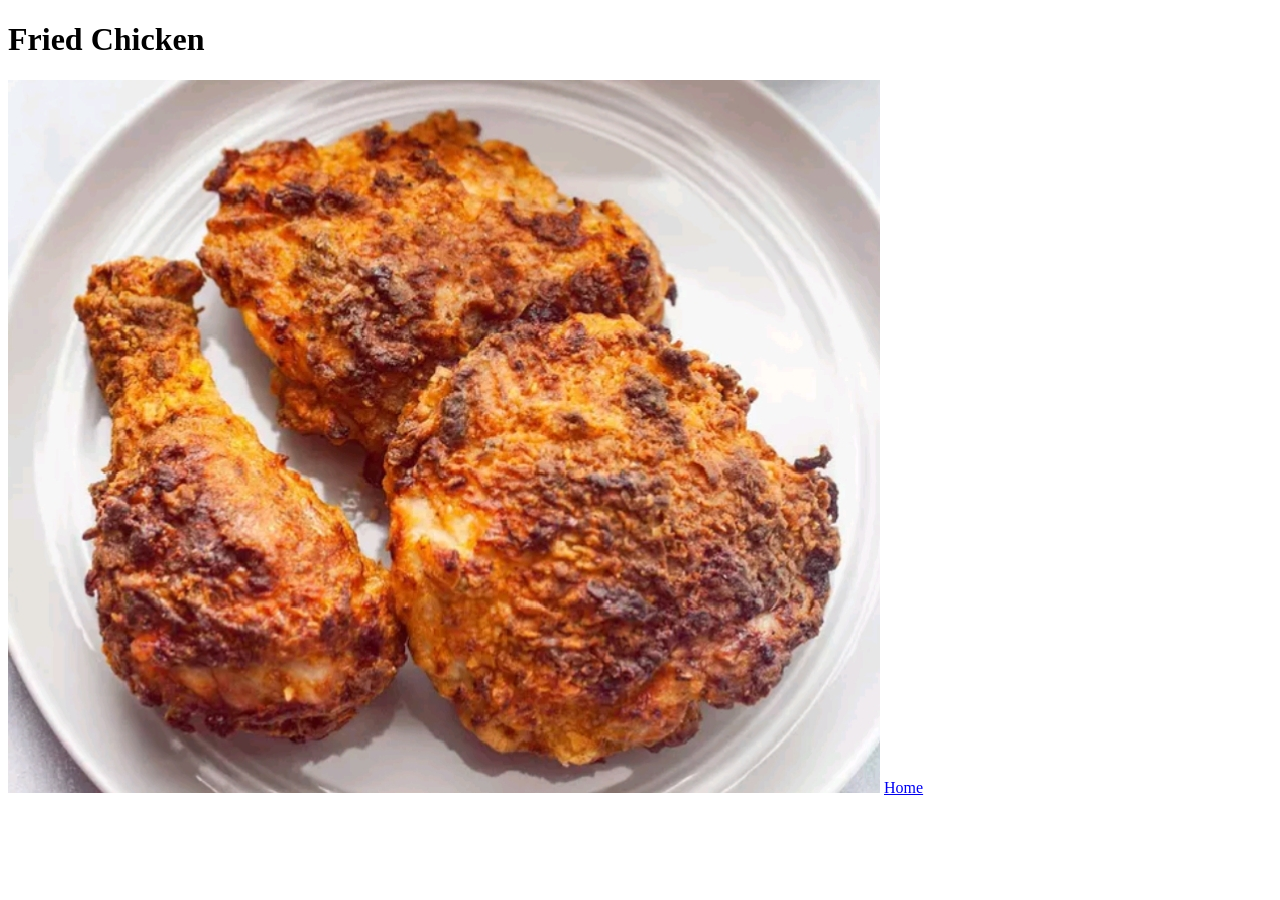
==== recipes/fried-chicken.html @ 27e3e632 "Add images and change links for proper redirection" ====
<!DOCTYPE html>
<html lang="en">
<head>
    <meta charset="UTF-8">
    <meta name="viewport" content="width=device-width, initial-scale=1.0">
    <title>Document</title>
</head>
<body>
    <h1>Fried Chicken</h1>
    <img src="../images/fried-chicken.jpg">
    <a href="../index.html">Home</a>
</body>
</html>
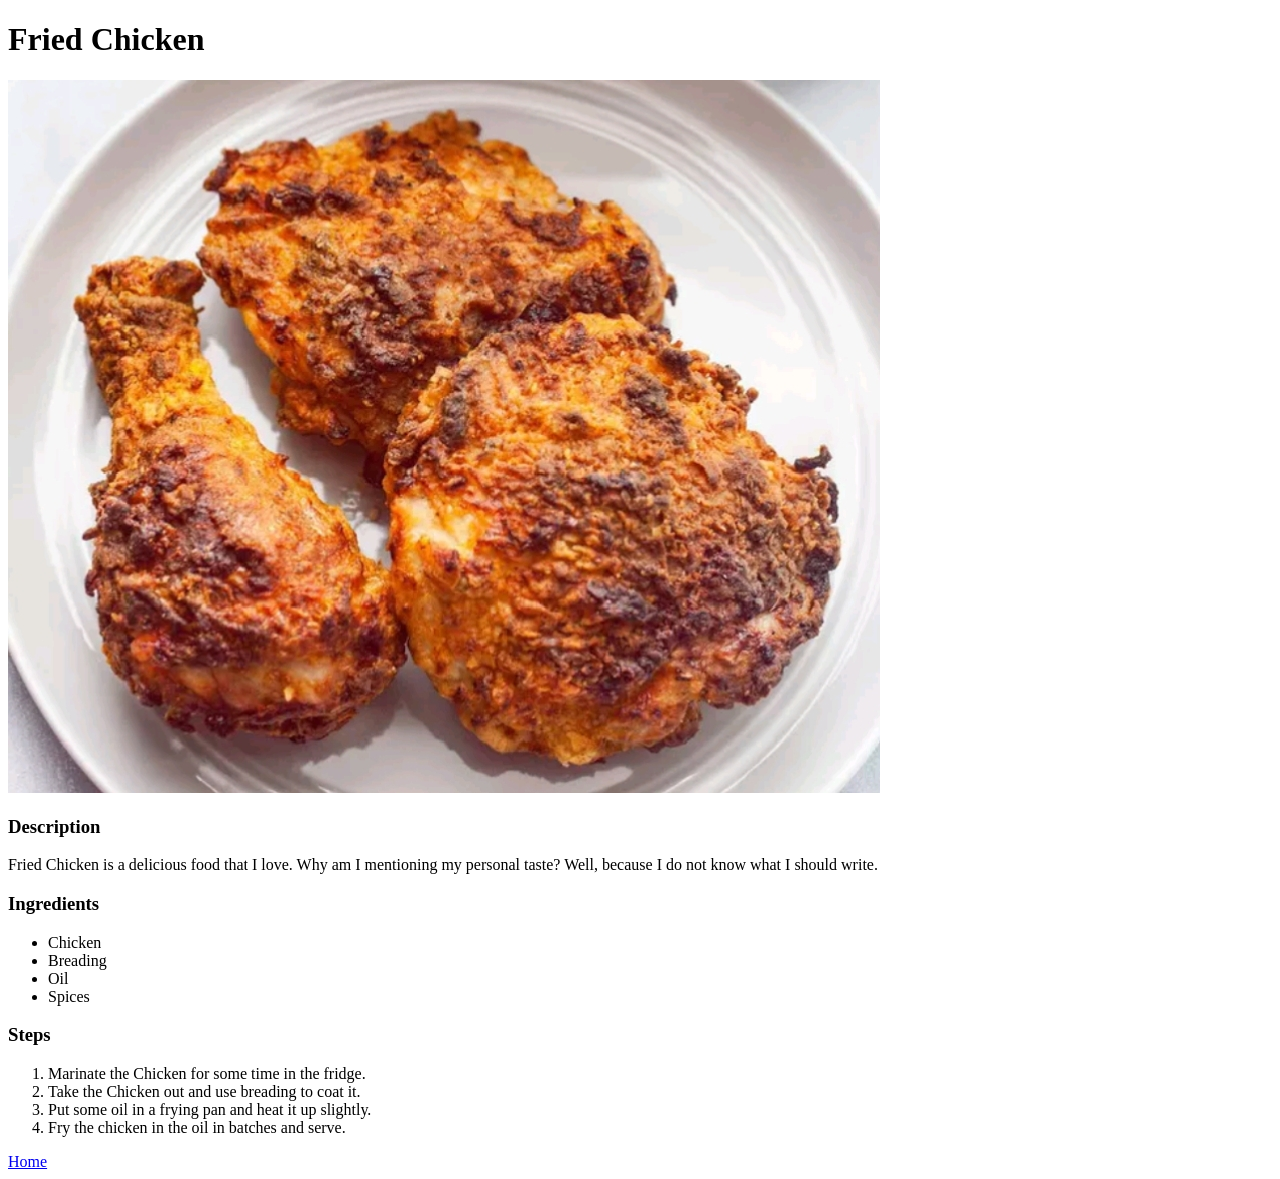
==== commit 1f94d9eb: "Add content to the recipe pages" ====
--- a/recipes/fried-chicken.html
+++ b/recipes/fried-chicken.html
@@ -7,7 +7,31 @@
 </head>
 <body>
     <h1>Fried Chicken</h1>
+
     <img src="../images/fried-chicken.jpg">
+
+    <h3>Description</h3>
+
+    <p>Fried Chicken is a delicious food that I love. Why am I mentioning my personal taste? Well, because I do not know what I should write.</p>
+
+    <h3>Ingredients</h3>
+
+    <ul>
+        <li>Chicken</li>
+        <li>Breading</li>
+        <li>Oil</li>
+        <li>Spices</li>
+    </ul>
+
+    <h3>Steps</h3>
+
+    <ol>
+        <li>Marinate the Chicken for some time in the fridge.</li>
+        <li>Take the Chicken out and use breading to coat it.</li>
+        <li>Put some oil in a frying pan and heat it up slightly.</li>
+        <li>Fry the chicken in the oil in batches and serve.</li>
+    </ol>
+
     <a href="../index.html">Home</a>
 </body>
 </html>
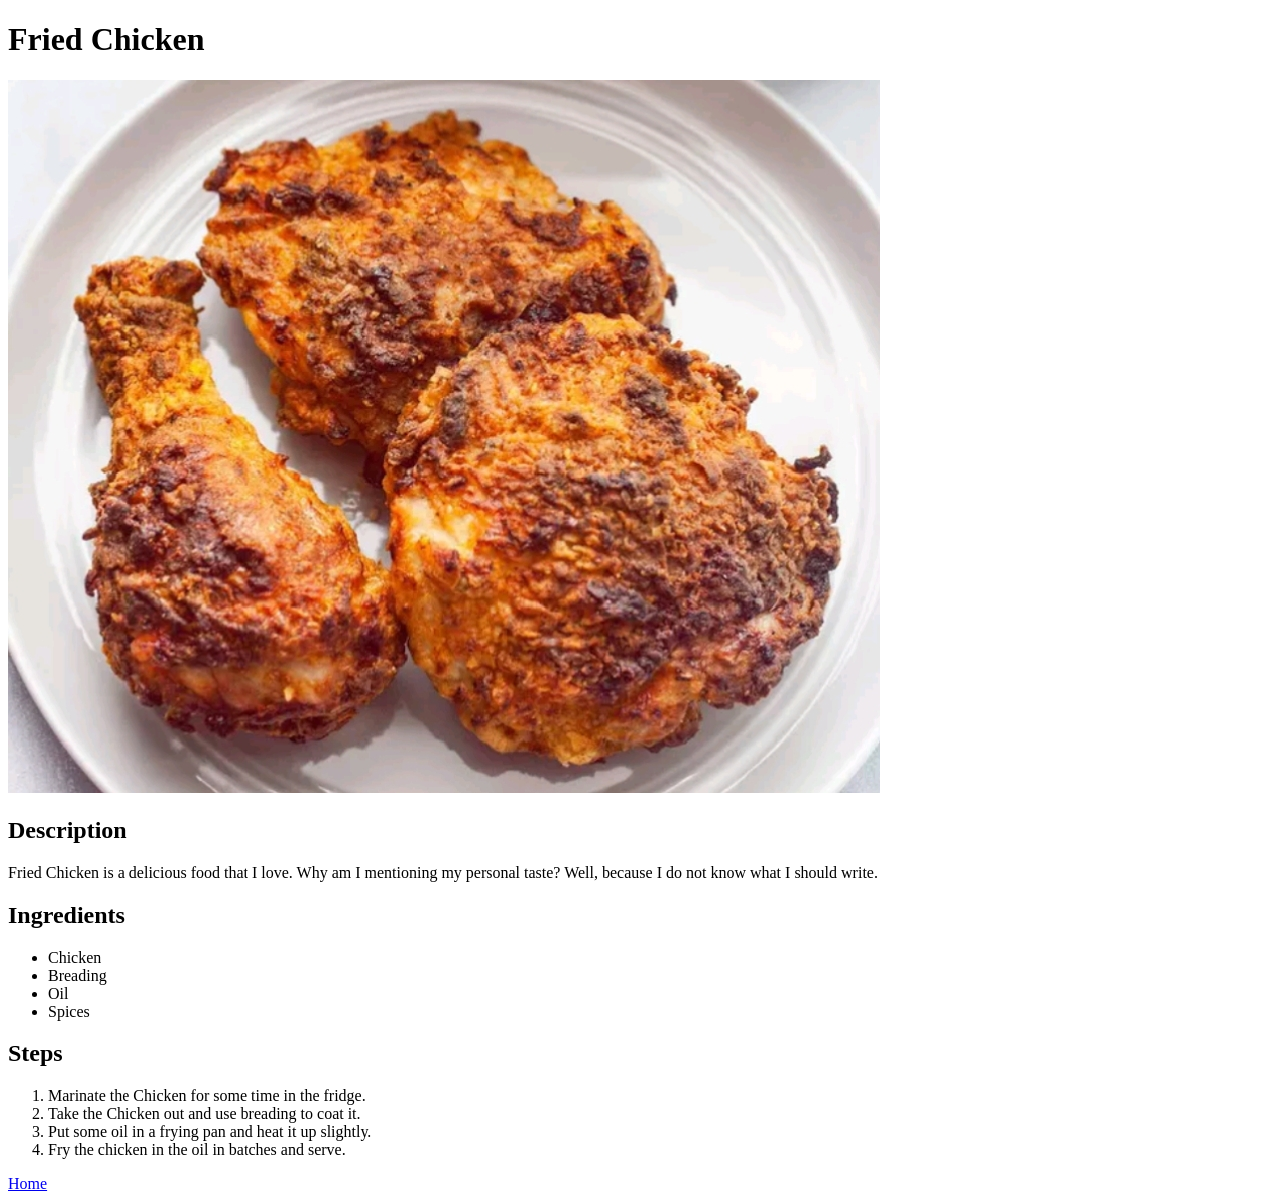
==== commit 58514283: "Change the heading type to make it fit better" ====
--- a/recipes/fried-chicken.html
+++ b/recipes/fried-chicken.html
@@ -10,11 +10,11 @@
 
     <img src="../images/fried-chicken.jpg">
 
-    <h3>Description</h3>
+    <h2>Description</h2>
 
     <p>Fried Chicken is a delicious food that I love. Why am I mentioning my personal taste? Well, because I do not know what I should write.</p>
 
-    <h3>Ingredients</h3>
+    <h2>Ingredients</h2>
 
     <ul>
         <li>Chicken</li>
@@ -23,7 +23,7 @@
         <li>Spices</li>
     </ul>
 
-    <h3>Steps</h3>
+    <h2>Steps</h2>
 
     <ol>
         <li>Marinate the Chicken for some time in the fridge.</li>
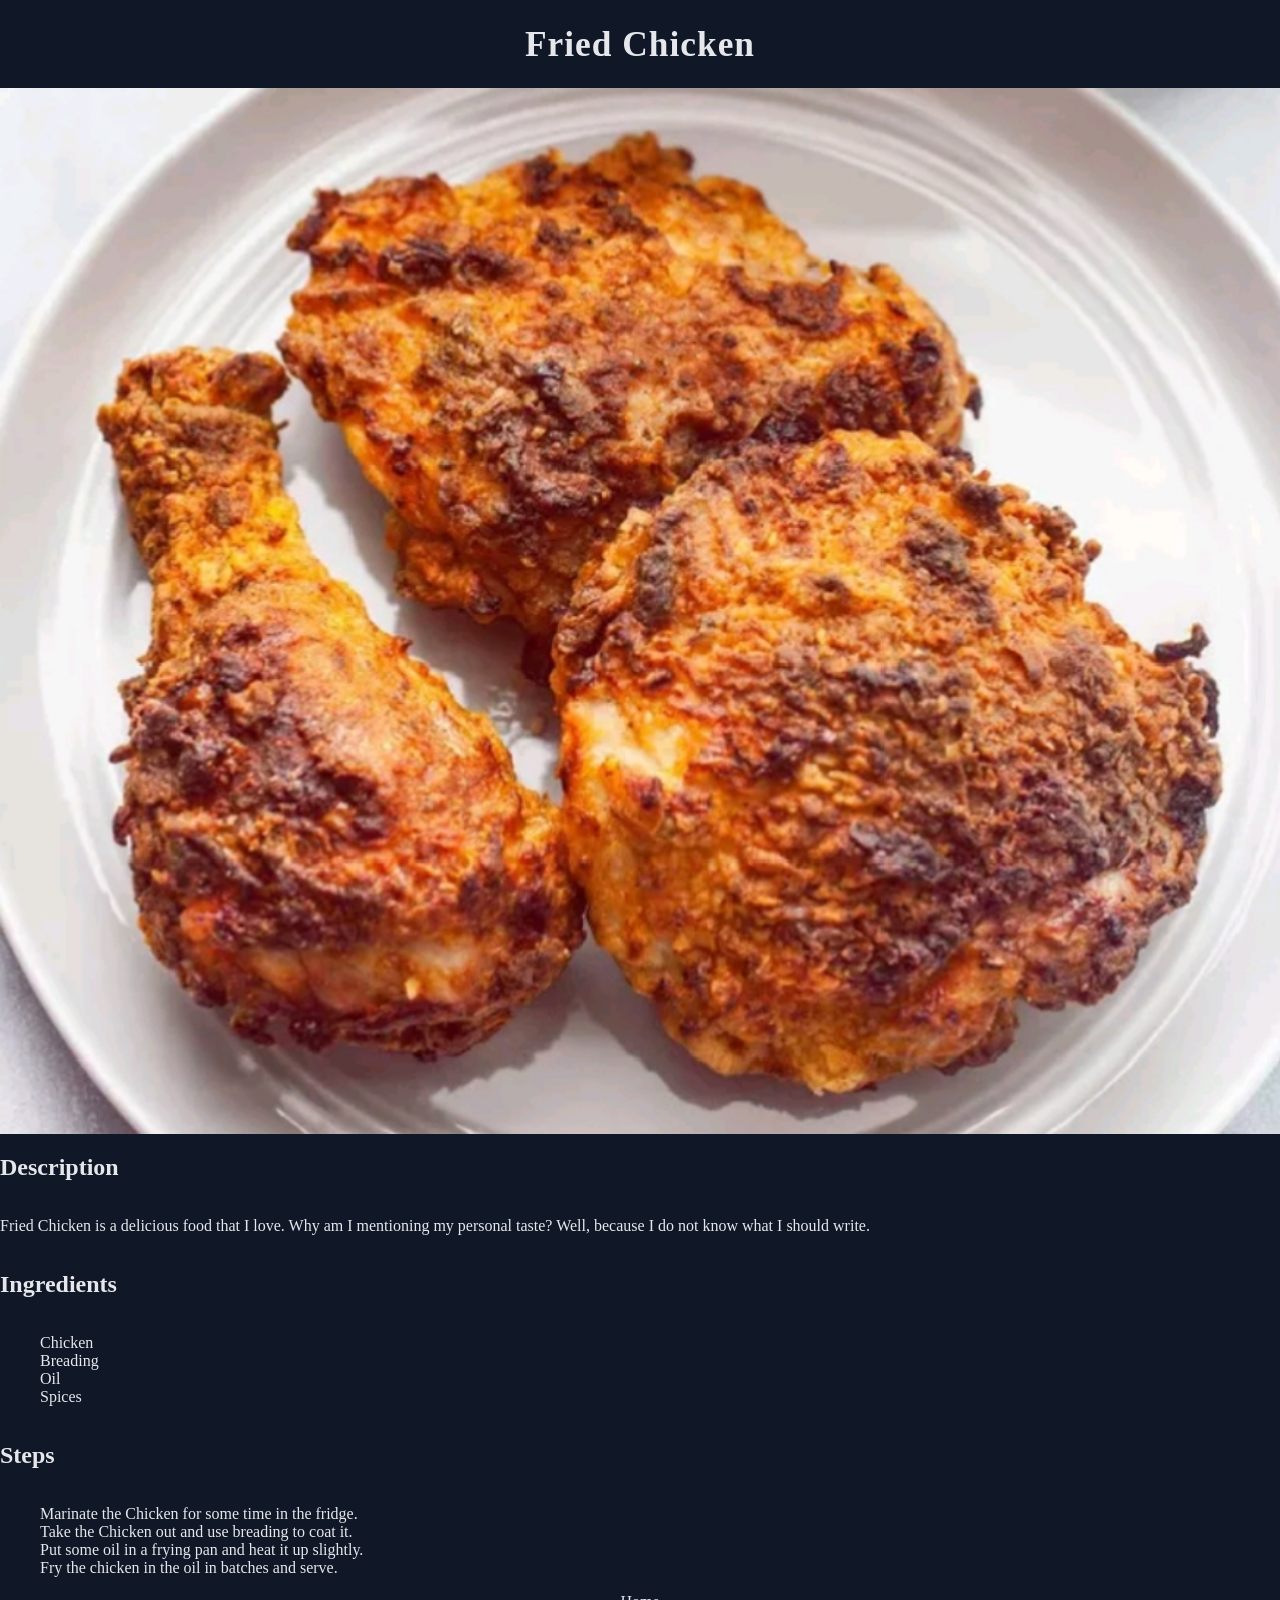
==== commit 680a568e: "Change the formatting and colors to make it look nicer" ====
--- a/recipes/fried-chicken.html
+++ b/recipes/fried-chicken.html
@@ -4,6 +4,7 @@
     <meta charset="UTF-8">
     <meta name="viewport" content="width=device-width, initial-scale=1.0">
     <title>Document</title>
+    <link rel="stylesheet" href="../styles.css">
 </head>
 <body>
     <h1>Fried Chicken</h1>
@@ -12,11 +13,11 @@
 
     <h2>Description</h2>
 
-    <p>Fried Chicken is a delicious food that I love. Why am I mentioning my personal taste? Well, because I do not know what I should write.</p>
+    <p class="description">Fried Chicken is a delicious food that I love. Why am I mentioning my personal taste? Well, because I do not know what I should write.</p>
 
     <h2>Ingredients</h2>
 
-    <ul>
+    <ul class="ingredients">
         <li>Chicken</li>
         <li>Breading</li>
         <li>Oil</li>
@@ -25,7 +26,7 @@
 
     <h2>Steps</h2>
 
-    <ol>
+    <ol class="steps">
         <li>Marinate the Chicken for some time in the fridge.</li>
         <li>Take the Chicken out and use breading to coat it.</li>
         <li>Put some oil in a frying pan and heat it up slightly.</li>
--- a/styles.css
+++ b/styles.css
@@ -0,0 +1,91 @@
+html {
+    box-sizing: border-box;
+    padding: 0px;
+    max-width: 100vw;
+    max-height: 100vh;
+    display: flex;
+}
+
+body {
+    display: flex;
+    flex-direction: column;
+    flex: auto;
+    width: clamp(100vw, 100vw, 100vw);
+    height: clamp(100vh, 100vh, 100vh);
+    margin: 0px;
+    background-color: oklch(21% 0.034 264.665);
+}
+
+*,
+*::before,
+*::after {
+    box-sizing: inherit;
+}
+
+a {
+    display: flex;
+    justify-content: center;
+    align-items: center;
+    text-decoration: none;
+    color: oklch(92.8% 0.006 264.531);
+    width: 100%;
+    height: 100%;
+}
+
+h1 {
+    width: auto;
+    padding: calc(5px + 1vw);
+    margin: 5px 0px;
+    font-size: calc(20px + 1.2vw);
+    text-align: center;
+    letter-spacing: 1px;
+    color: oklch(92.8% 0.006 264.531);
+}
+
+
+p.h1-extra {
+    margin: 0px;
+    font-size: calc(15px + 0.5vw);
+    letter-spacing: normal;
+}
+
+.recipe-list {
+    display: flex;
+    flex-direction: column;
+    width: calc(150px + 15vw);
+    height: calc(150px + 15vw);
+    padding: 0;
+    border: 1px hsl(0, 0%, 55%) dotted;
+    margin: auto;
+    list-style-type: none;
+}
+
+li {
+    display: flex;
+    flex-direction: column;
+    flex: auto;
+    padding: 0px;
+}
+
+.recipe-button {
+    flex: auto;
+    padding: 0px;
+    border: .5px hsl(0, 0%, 20%) solid;
+    background-color: oklch(27.8% 0.033 256.848);
+}
+
+
+h2 {
+    color: oklch(92.8% 0.006 264.531);
+}
+
+.description,
+.ingredients,
+.steps {
+    color: oklch(92.8% 0.006 264.531);
+}
+
+
+.recipe-button:hover {
+    border: 1.5px hsl(0, 16%, 88%) solid;
+}
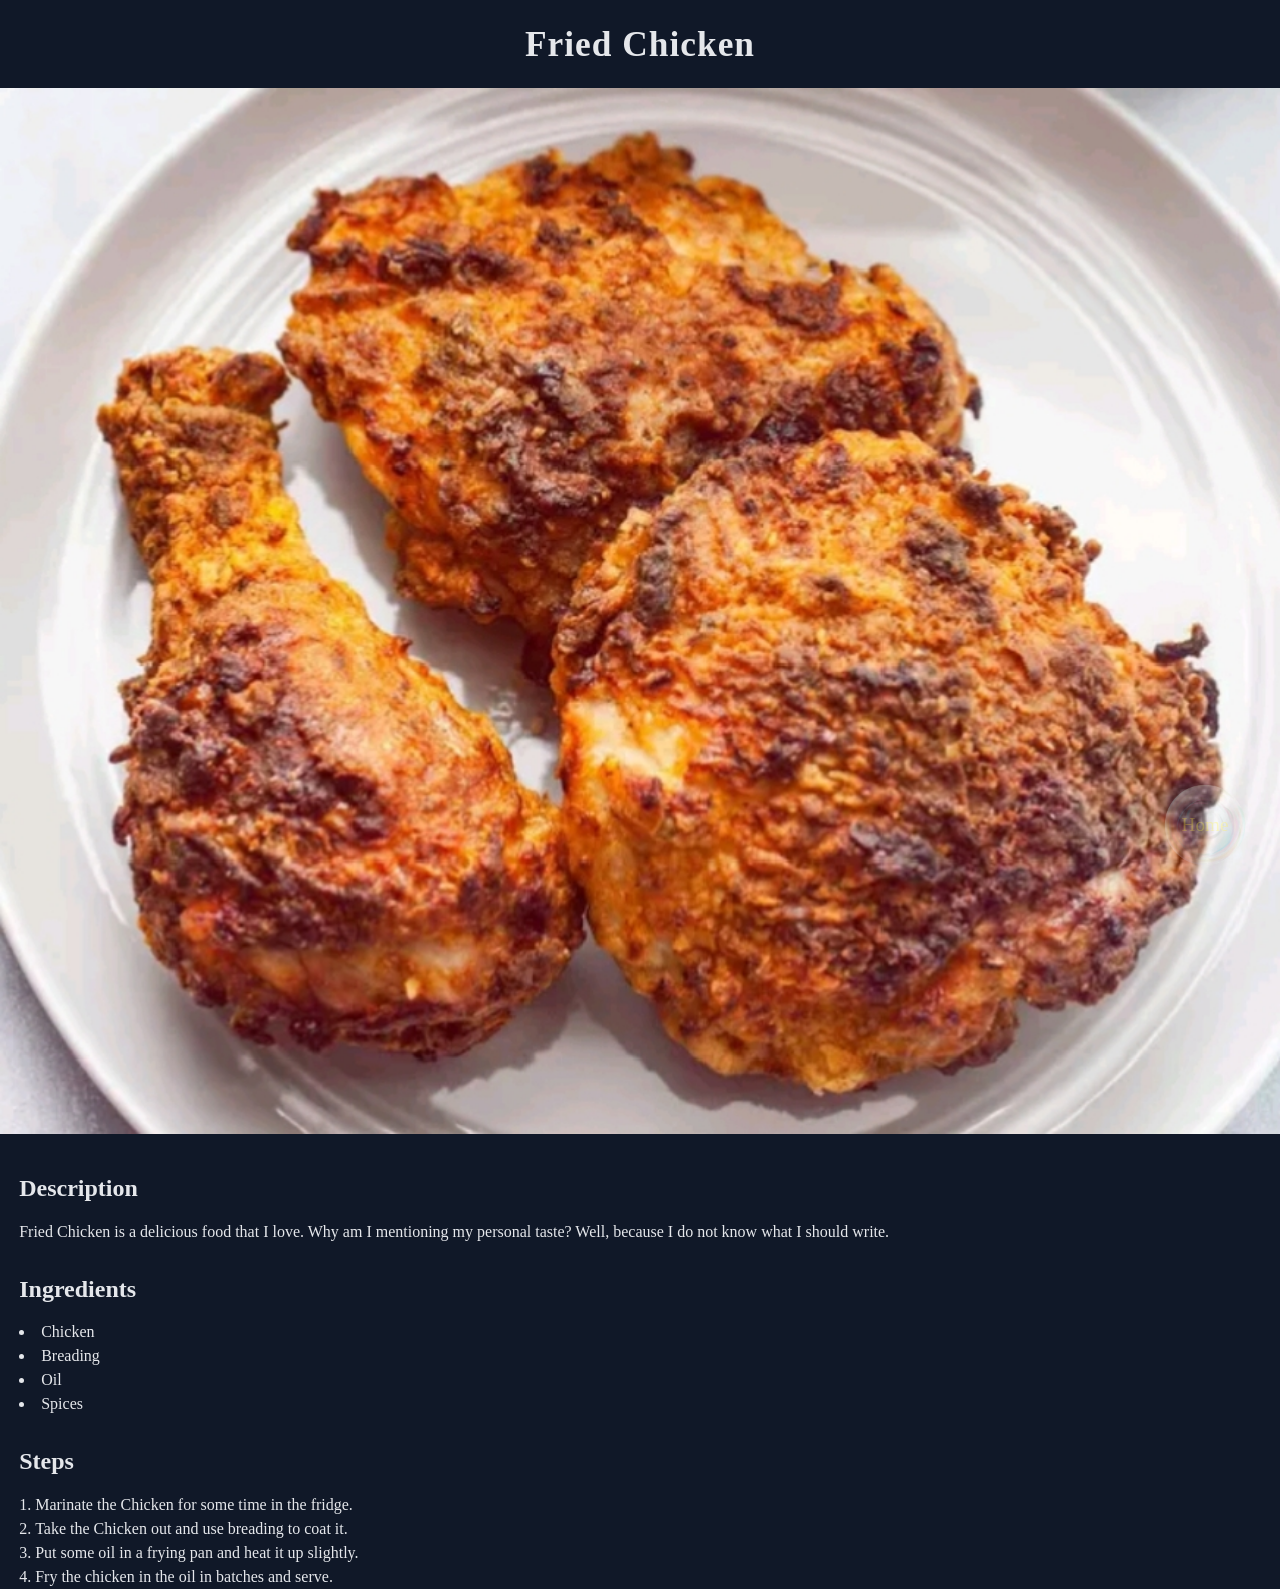
==== commit 31ea7714: "Change the home link so it looks nicer" ====
--- a/recipes/fried-chicken.html
+++ b/recipes/fried-chicken.html
@@ -33,6 +33,6 @@
         <li>Fry the chicken in the oil in batches and serve.</li>
     </ol>
 
-    <a href="../index.html">Home</a>
+    <a class="homepage-link" href="../index.html">Home</a>
 </body>
 </html>
--- a/styles.css
+++ b/styles.css
@@ -61,31 +61,57 @@
 }
 
 li {
-    display: flex;
     flex-direction: column;
     flex: auto;
     padding: 0px;
 }
 
 .recipe-button {
-    flex: auto;
+    width: 100%;
+    height: 100%;
     padding: 0px;
     border: .5px hsl(0, 0%, 20%) solid;
     background-color: oklch(27.8% 0.033 256.848);
 }
 
 
-h2 {
-    color: oklch(92.8% 0.006 264.531);
-}
-
+h2,
 .description,
 .ingredients,
 .steps {
     color: oklch(92.8% 0.006 264.531);
+    margin:2.5vh 1.5vw -1vh 1.5vw;
+    padding: 0px;
+    line-height: 1.5;
+    list-style-position: inside;
+}
+
+h2 {
+    margin-top: 4vh;
+}
+
+.homepage-link {
+    font-family: 'Times New Roman', Times, serif;
+    font-size: larger;
+    opacity: 30%;
+    position: fixed;
+    bottom: 25px;
+    right: 25px;   
+    display: flex;
+    text-decoration: none;
+    color: oklch(100% 0.184 86.047);
+    width: 100px;
+    height: 100px;
+    background-image: url(images/bubble.png);
+    background-size: contain;
+    
 }
 
 
 .recipe-button:hover {
     border: 1.5px hsl(0, 16%, 88%) solid;
+}
+
+.homepage-link:hover {
+    opacity: 70%;
 }
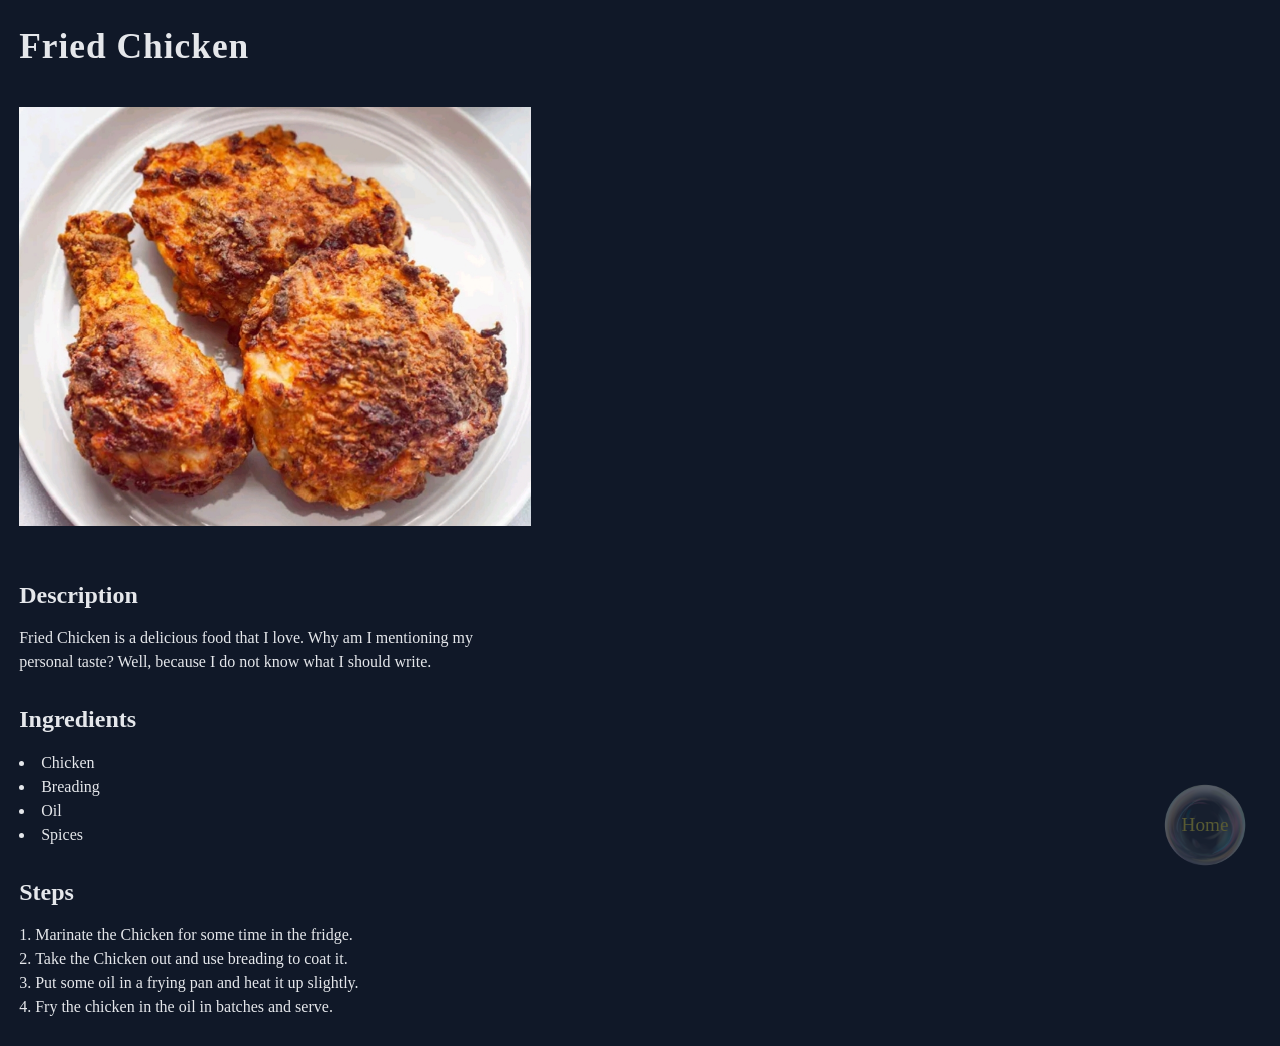
==== commit 4fe3f7cf: "Format the recipe page so it looks better Format the image and header so that it matches the rest of" ====
--- a/recipes/fried-chicken.html
+++ b/recipes/fried-chicken.html
@@ -7,9 +7,9 @@
     <link rel="stylesheet" href="../styles.css">
 </head>
 <body>
-    <h1>Fried Chicken</h1>
+    <h1 class="recipe-title">Fried Chicken</h1>
 
-    <img src="../images/fried-chicken.jpg">
+    <img class="recipe-img" src="../images/fried-chicken.jpg">
 
     <h2>Description</h2>
 
--- a/styles.css
+++ b/styles.css
@@ -84,6 +84,11 @@
     padding: 0px;
     line-height: 1.5;
     list-style-position: inside;
+    max-width: 40vw;
+}
+
+.steps {
+    padding-bottom: 3vh;
 }
 
 h2 {
@@ -107,6 +112,18 @@
     
 }
 
+.recipe-img {
+    width: 40vw;
+    height: auto;
+    margin: 15px 1.5vw 15px;
+}
+
+h1.recipe-title {
+    margin: 25px 1.5vw;
+    padding: 0px;
+    text-align: start;
+}
+
 
 .recipe-button:hover {
     border: 1.5px hsl(0, 16%, 88%) solid;
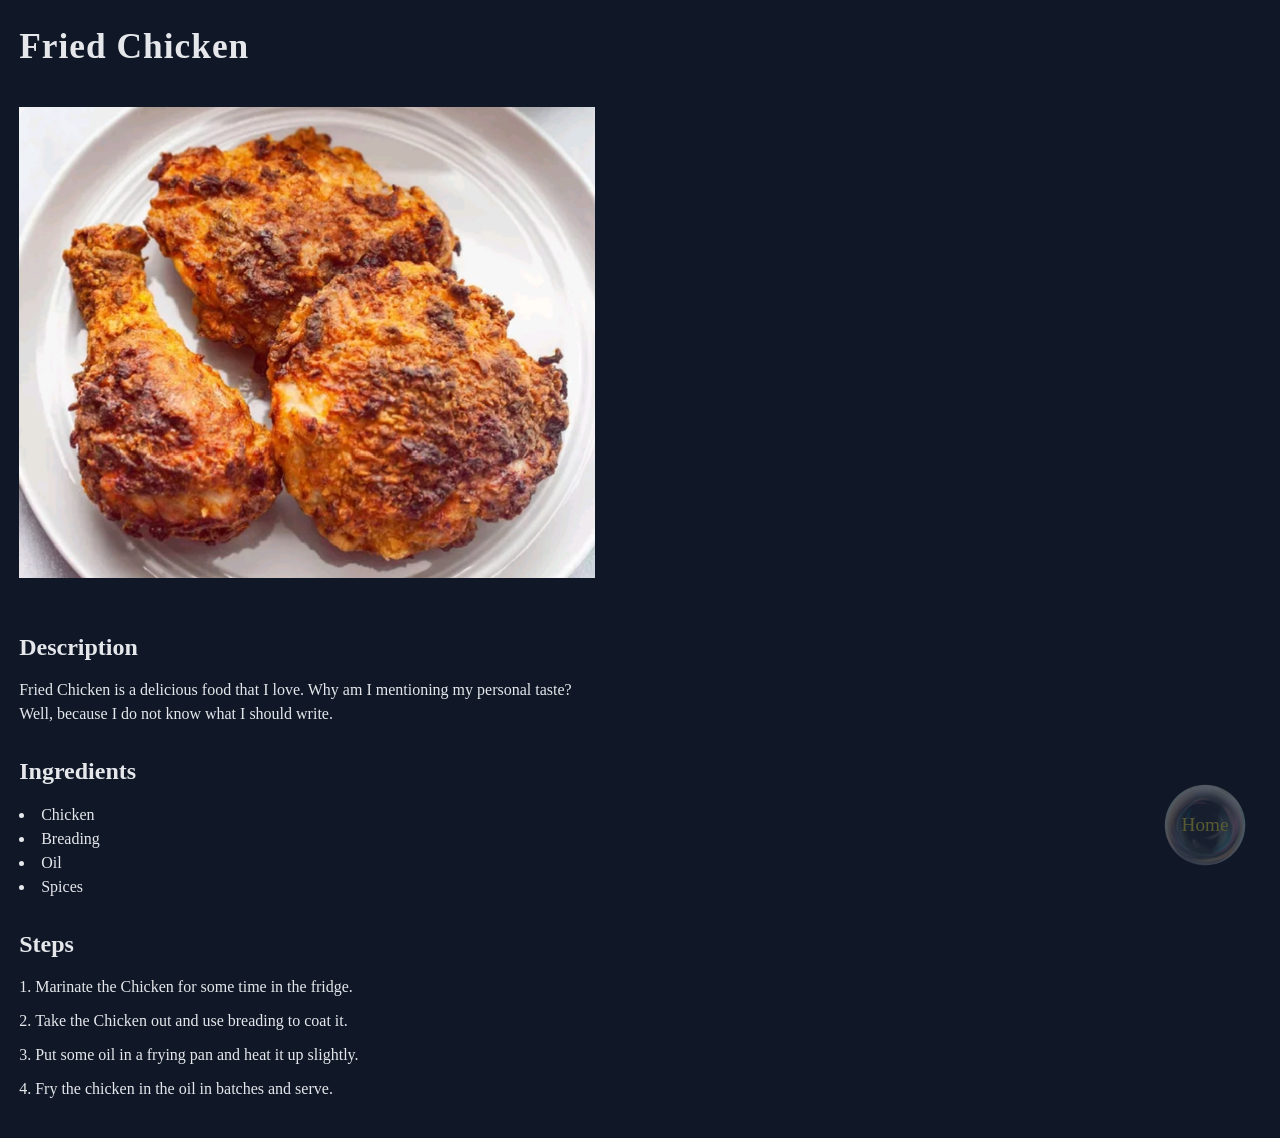
==== commit b0e4a6ac: "Polish the website so its a little cleaner" ====
--- a/recipes/fried-chicken.html
+++ b/recipes/fried-chicken.html
@@ -3,13 +3,13 @@
 <head>
     <meta charset="UTF-8">
     <meta name="viewport" content="width=device-width, initial-scale=1.0">
-    <title>Document</title>
+    <title>Fried Chicken</title>
     <link rel="stylesheet" href="../styles.css">
 </head>
 <body>
     <h1 class="recipe-title">Fried Chicken</h1>
 
-    <img class="recipe-img" src="../images/fried-chicken.jpg">
+    <img class="recipe-img" alt="Fried Chicken" src="../images/fried-chicken.jpg">
 
     <h2>Description</h2>
 
--- a/styles.css
+++ b/styles.css
@@ -84,11 +84,15 @@
     padding: 0px;
     line-height: 1.5;
     list-style-position: inside;
-    max-width: 40vw;
+    max-width: 45vw;
 }
 
 .steps {
     padding-bottom: 3vh;
+}
+
+.steps li {
+    margin-bottom:10px ;
 }
 
 h2 {
@@ -102,18 +106,15 @@
     position: fixed;
     bottom: 25px;
     right: 25px;   
-    display: flex;
     text-decoration: none;
     color: oklch(100% 0.184 86.047);
     width: 100px;
     height: 100px;
-    background-image: url(images/bubble.png);
-    background-size: contain;
-    
+    background: url(images/bubble.png) 0 0 / contain;   
 }
 
 .recipe-img {
-    width: 40vw;
+    width: 45vw;
     height: auto;
     margin: 15px 1.5vw 15px;
 }
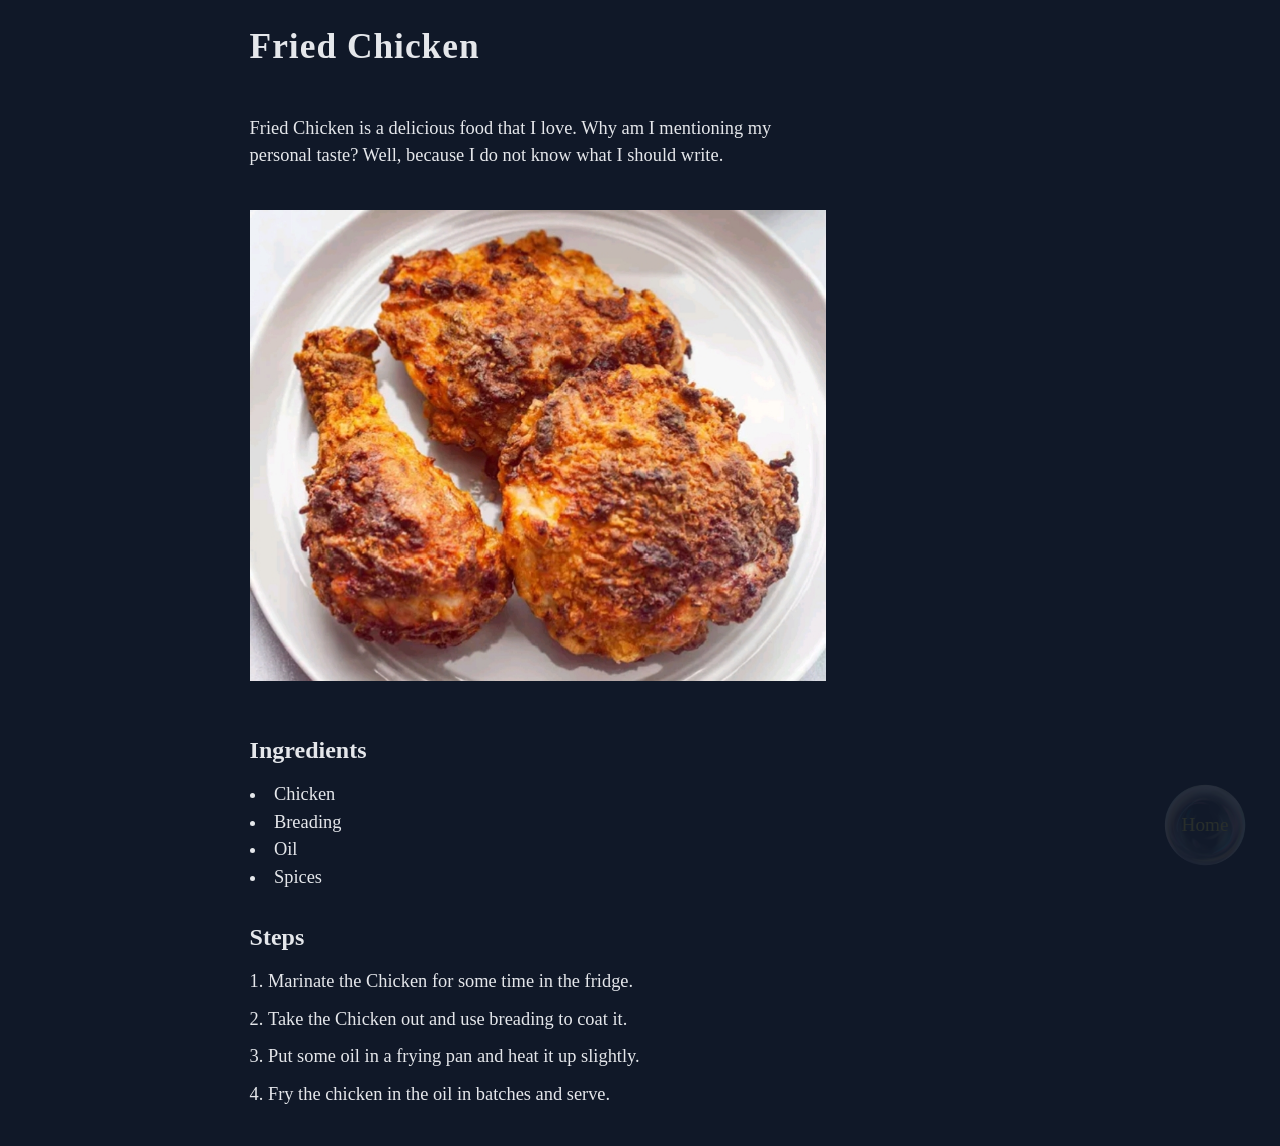
==== commit c555ea62: "Modified the layout to make the recipe pages look nicer" ====
--- a/recipes/fried-chicken.html
+++ b/recipes/fried-chicken.html
@@ -6,14 +6,12 @@
     <title>Fried Chicken</title>
     <link rel="stylesheet" href="../styles.css">
 </head>
-<body>
+<body style="padding-left: 18vw;">
     <h1 class="recipe-title">Fried Chicken</h1>
 
+    <p class="description">Fried Chicken is a delicious food that I love. Why am I mentioning my personal taste? Well, because I do not know what I should write.</p>
+
     <img class="recipe-img" alt="Fried Chicken" src="../images/fried-chicken.jpg">
-
-    <h2>Description</h2>
-
-    <p class="description">Fried Chicken is a delicious food that I love. Why am I mentioning my personal taste? Well, because I do not know what I should write.</p>
 
     <h2>Ingredients</h2>
 
--- a/styles.css
+++ b/styles.css
@@ -87,12 +87,24 @@
     max-width: 45vw;
 }
 
+.description,
+.ingredients li,
+.steps li {
+    font-size: calc(12px + 0.5vw);
+}
+
+.description {
+    margin-bottom: 25px;
+    font-size: calc(12px + 0.5vw);
+}
+
 .steps {
     padding-bottom: 3vh;
 }
 
 .steps li {
     margin-bottom:10px ;
+
 }
 
 h2 {
@@ -102,7 +114,7 @@
 .homepage-link {
     font-family: 'Times New Roman', Times, serif;
     font-size: larger;
-    opacity: 30%;
+    opacity: 10%;
     position: fixed;
     bottom: 25px;
     right: 25px;   
@@ -132,4 +144,20 @@
 
 .homepage-link:hover {
     opacity: 70%;
+}
+
+@media (max-width: 768px) {
+
+h2,
+.description,
+.ingredients,
+.steps,
+.recipe-img {
+    min-width: 90vw;
+    align-self: center;
+}
+
+h1.recipe-title {text-align: center;}
+
+body {padding: 0px;}
 }
